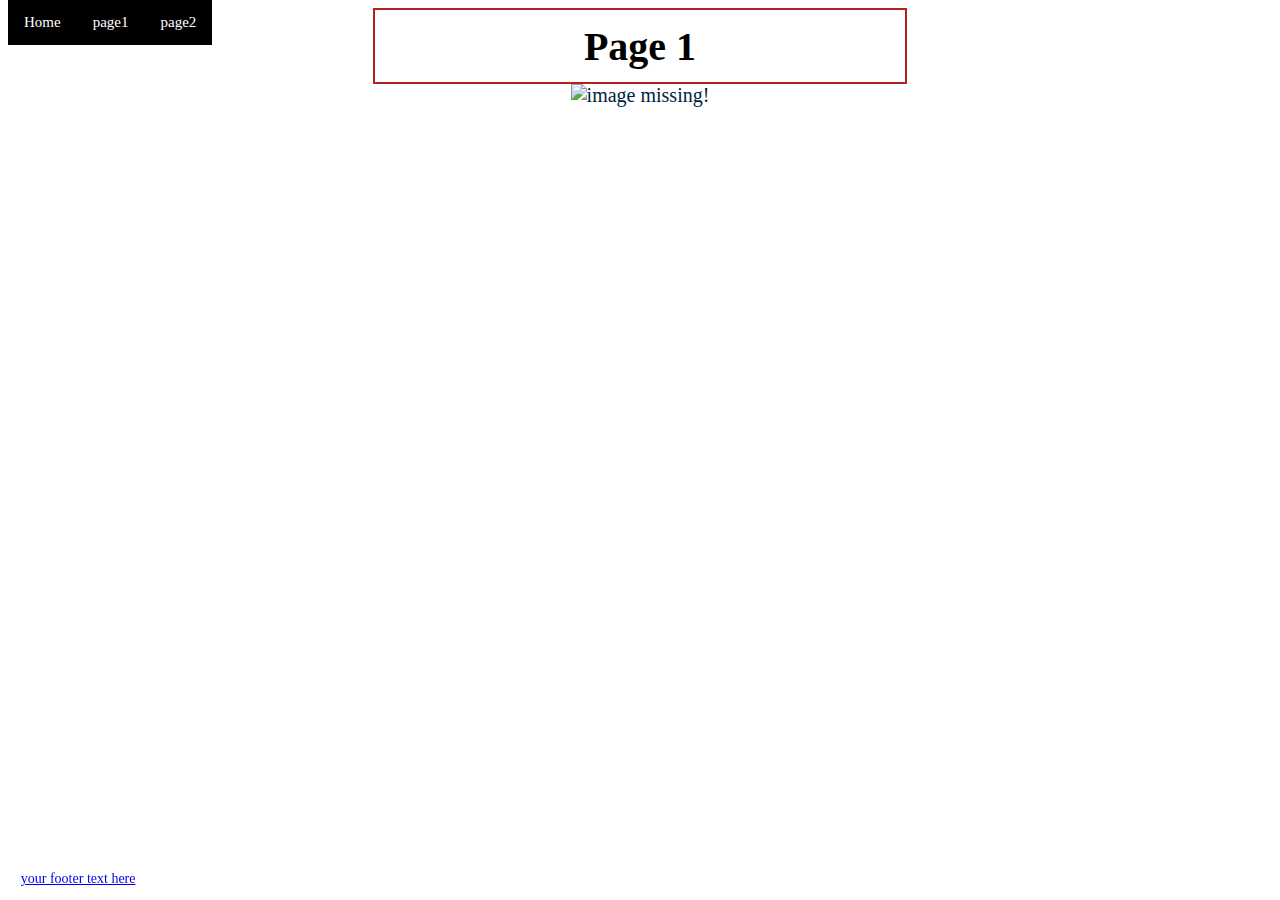
==== page1.html @ af22d379 "Update page1.html" ====
<!DOCTYPE html>
<html>

<head>
<link rel="stylesheet" type="text/css" href="style.css"/>
<title>My first website</title>
</head>

<body>

 <div class="topnav" id="myTopnav">
 <a href="index.html">Home</a>
 <a href="page1.html">page1</a>
<a href="page2.html">page2</a>

 </div>


<h1>Page 1</h1>

<img src="https://i.imgur.com/G3DQvTC.png" alt="image missing!" style="width:25%" />

<footer> 
<a href="https://github.com/madeleinejohanson"> your footer text here</a>
</footer>

</body>

</html>
---- style.css ----
body {
	background: #FFFFFF;
	color: #001f3f;
	text-align:center;
	font-family:Calibri;
	font-size:20px;
}

h1 {
	border-style: solid;
	border-width: 2px;
	border-color: #B22222;
	color: #000000;
	padding: 1%;
	width: 40%;
	height:10%;
	margin:auto;
}

p {
	font-size:18px;
}

footer {
	position:fixed;
	bottom:0;
	font-size: 14px;
	padding: 1%;
}

.topnav{
	position:fixed;
	top:0;
	background-color: #000000;
}

.topnav a {
	float:left;
	display:block;
	color:#FFFFFF;
	text-align: center;
	padding:14px 16px;
	text-decoration: none;
	font-size:15px;
}

.topnav a:hover {
	background-color: #B22222;
	color: #FFFFFF;
}
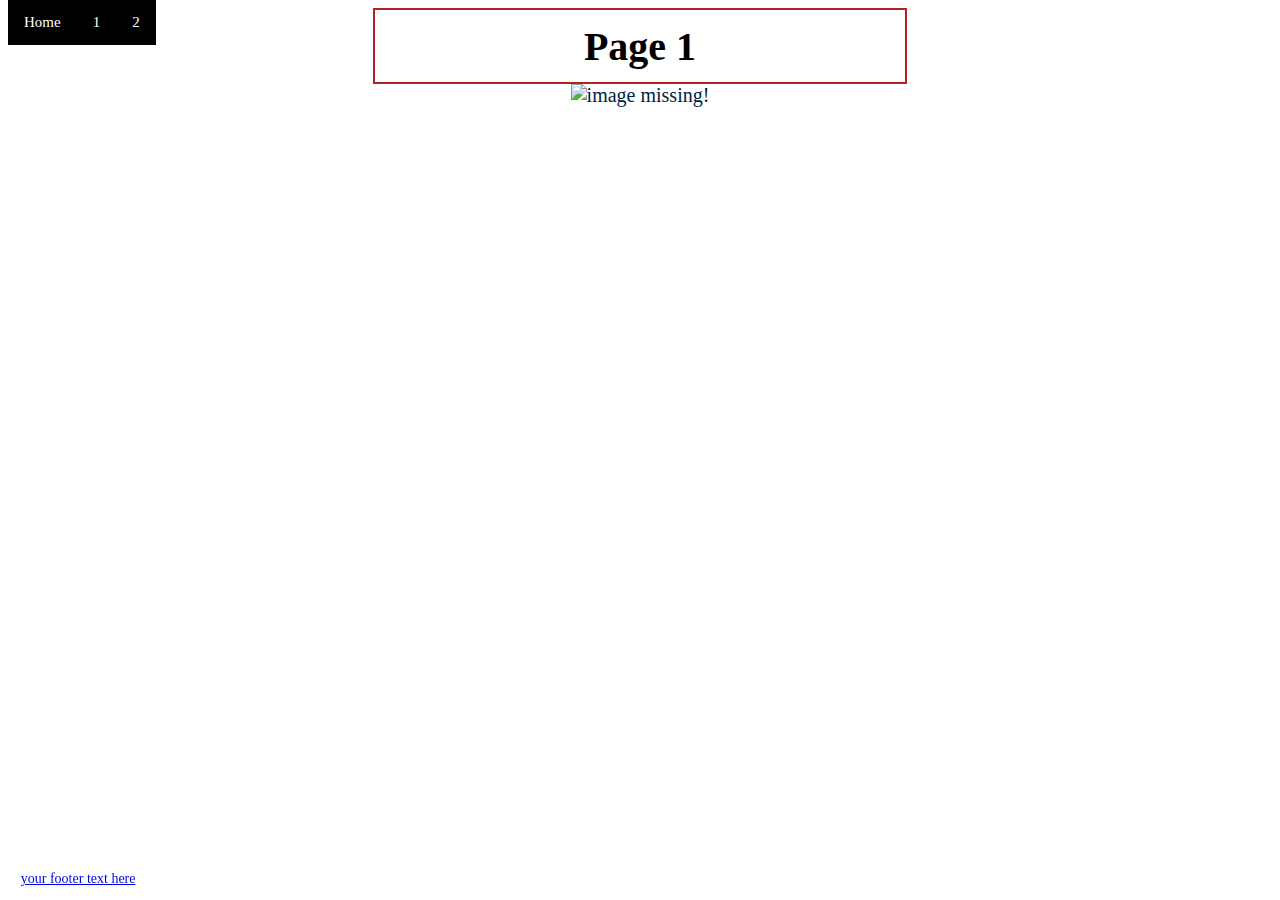
==== commit 0fa1e0b8: "Update page1.html" ====
--- a/page1.html
+++ b/page1.html
@@ -10,8 +10,8 @@
 
  <div class="topnav" id="myTopnav">
  <a href="index.html">Home</a>
- <a href="page1.html">page1</a>
-<a href="page2.html">page2</a>
+ <a href="page1.html">1</a>
+<a href="page2.html">2</a>
 
  </div>
 
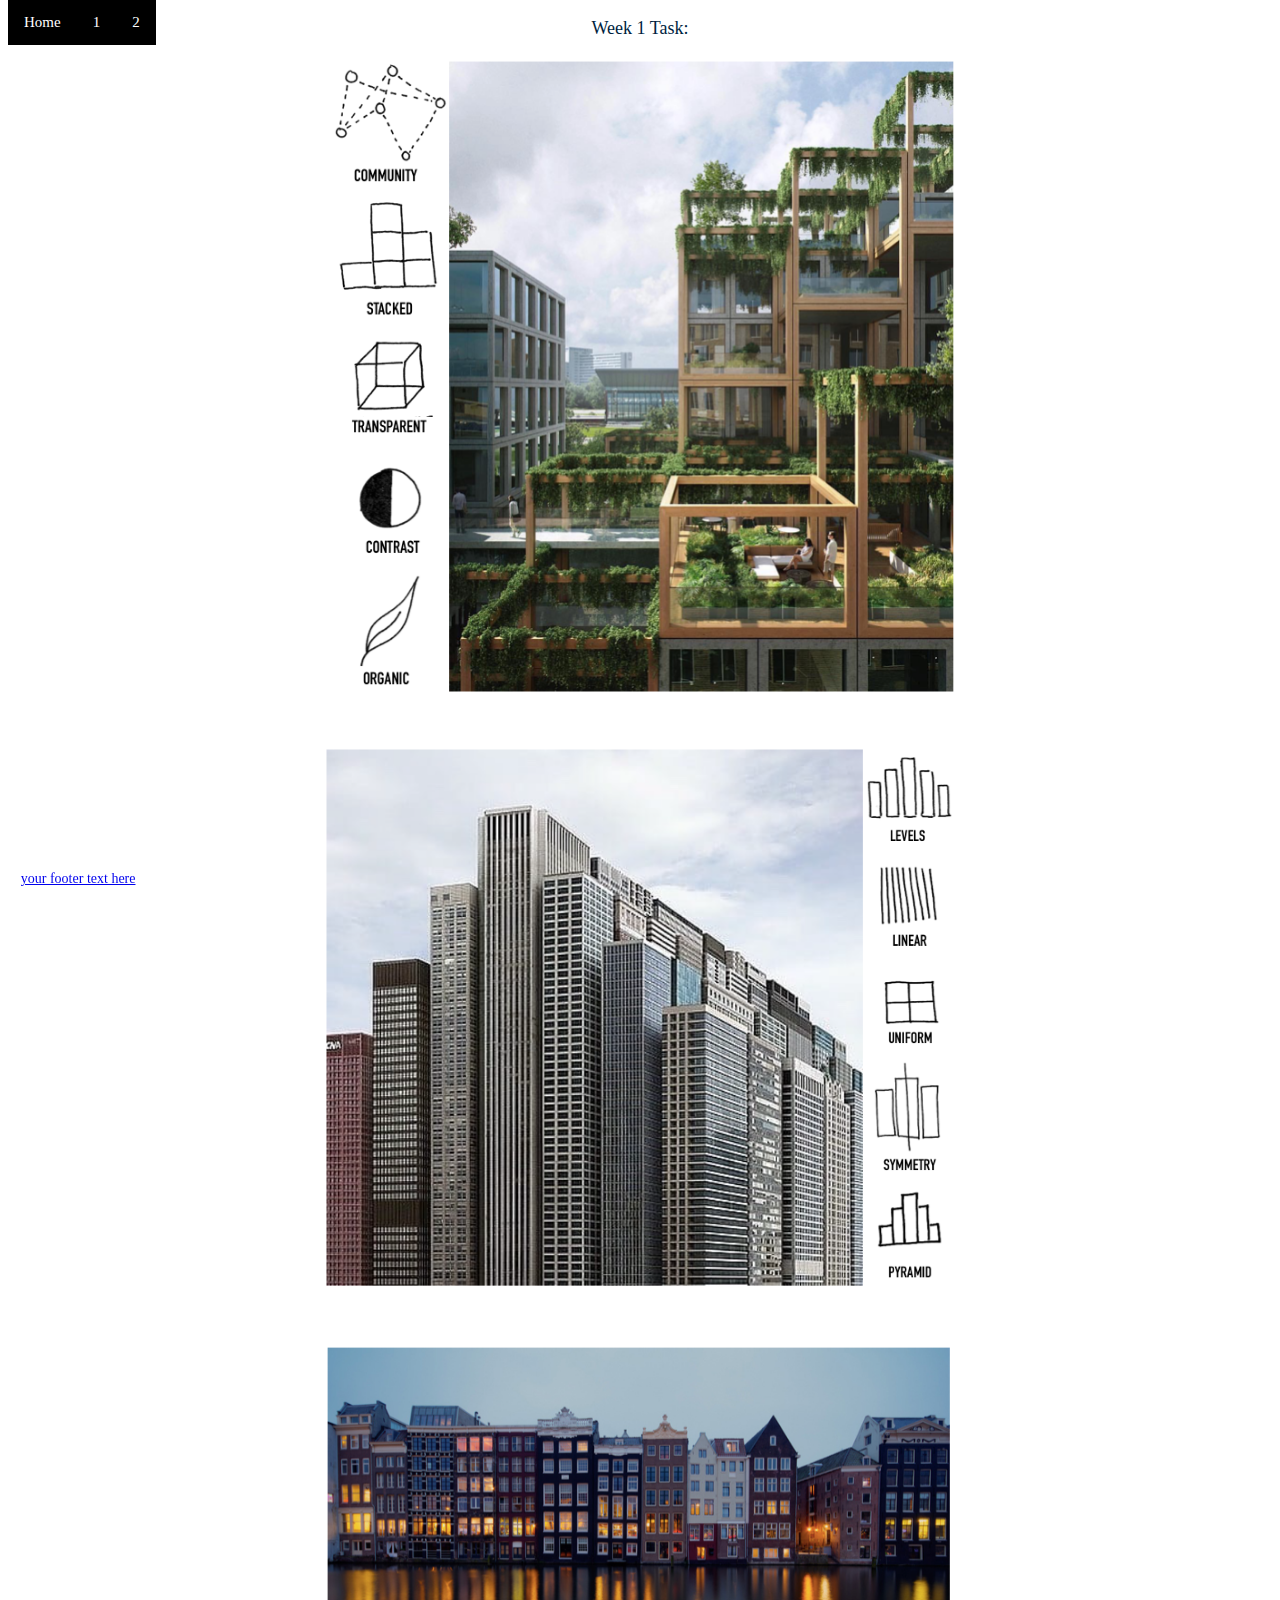
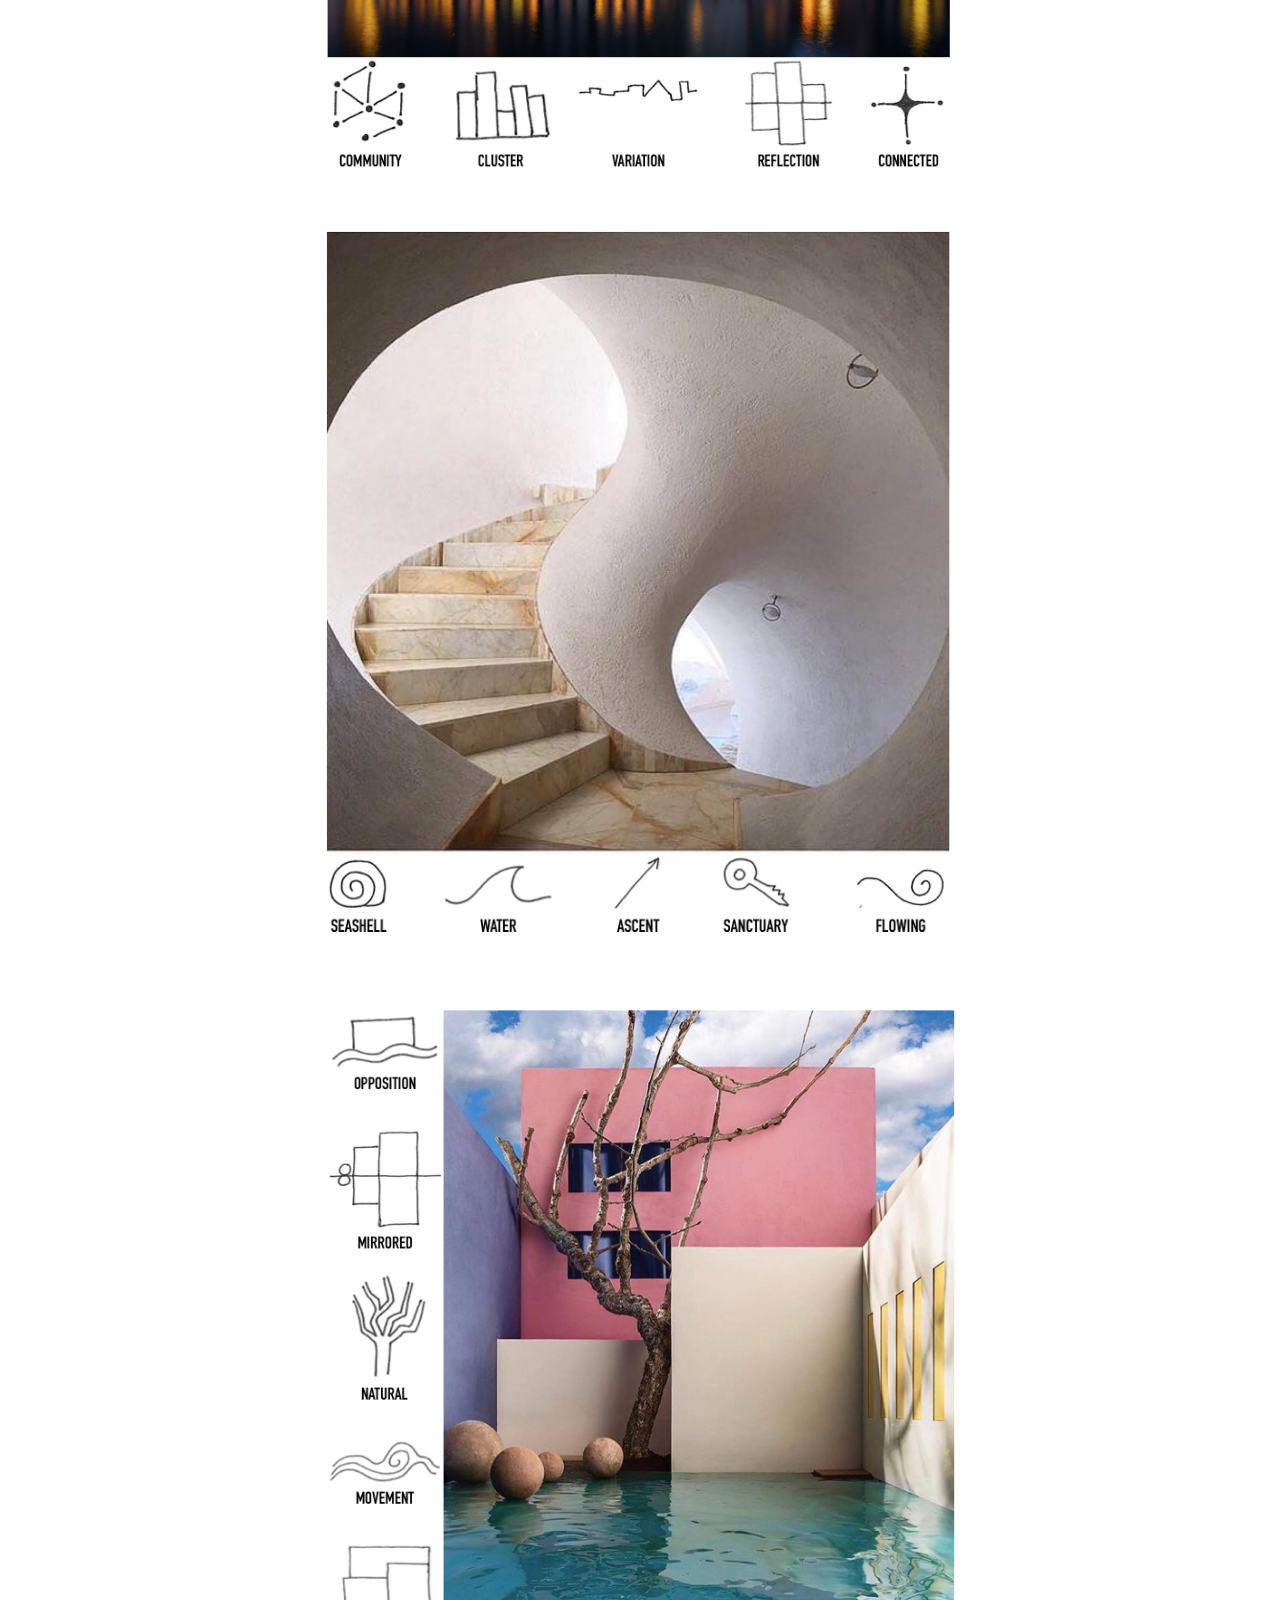
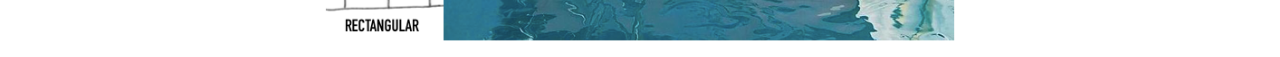
==== commit 50dc40bb: "Update page1.html" ====
--- a/page1.html
+++ b/page1.html
@@ -15,10 +15,18 @@
 
  </div>
 
+<p>Week 1 Task:
+</p>
 
-<h1>Page 1</h1>
-
-<img src="https://i.imgur.com/G3DQvTC.png" alt="image missing!" style="width:25%" />
+<img src="wk1 diagram1.png" alt="image missing!" style="width:50%" />
+<br><br><br>
+<img src="wk1 diagram2.png" alt="image missing!" style="width:50%" />
+<br><br><br>
+<img src="wk1 diagram3.png" alt="image missing!" style="width:50%" />
+<br><br><br>
+<img src="wk1 diagram4.png" alt="image missing!" style="width:50%" />
+<br><br><br>
+<img src="wk1 diagram5.png" alt="image missing!" style="width:50%" />
 
 <footer> 
 <a href="https://github.com/madeleinejohanson"> your footer text here</a>
